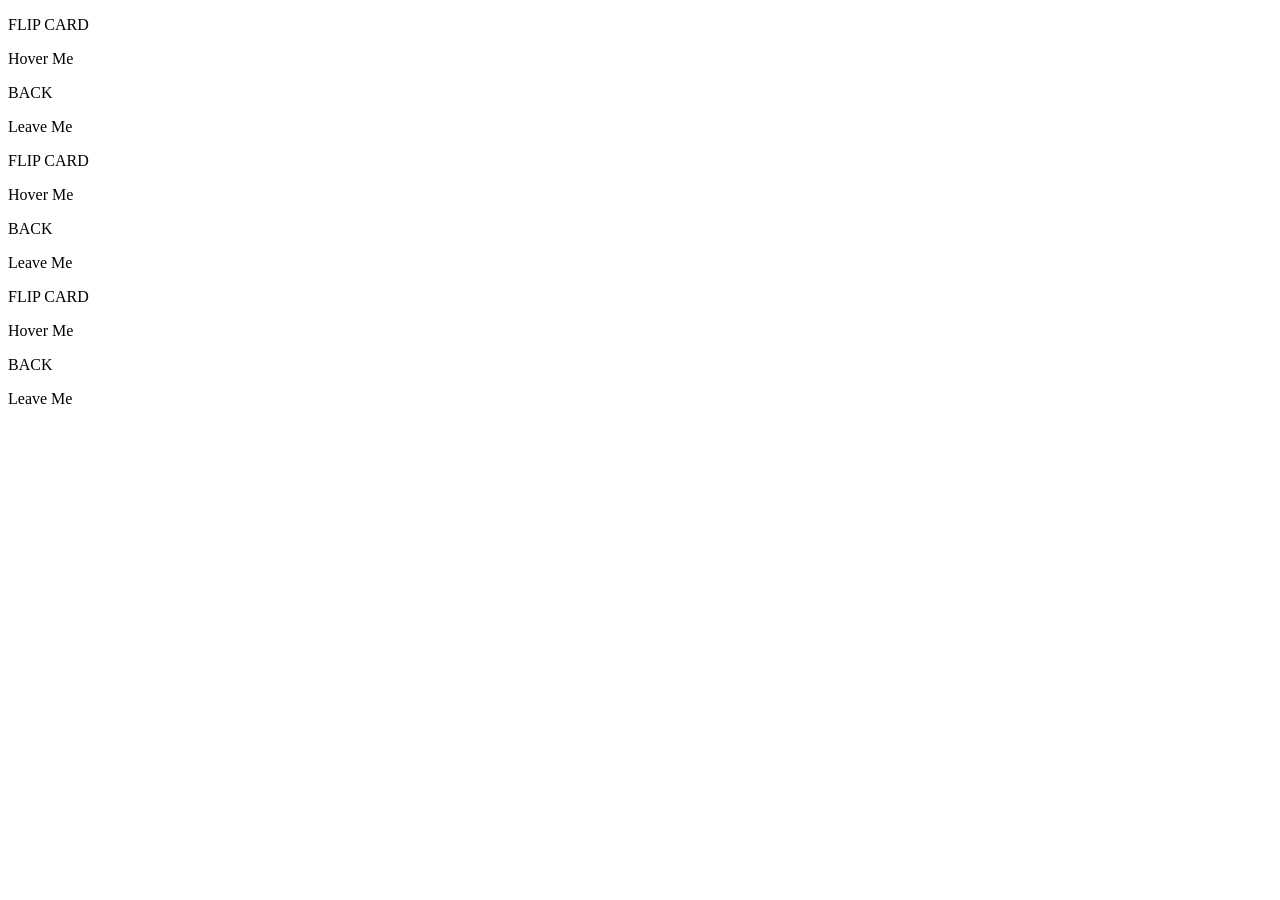
==== box-model/index.html @ b9080151 "Primeiro commit" ====
<!DOCTYPE html>
<html lang="pr-br">
<head>
    <meta charset="UTF-8">
    <meta http-equiv="X-UA-Compatible" content="IE=edge">
    <meta name="viewport" content="width=device-width, initial-scale=1.0">
    <title>Box-model</title>
    <link rel="stylesheet" href="css/style.css">
</head>
<body>
    <section class="container">
        <div class="flip-card">
            <div class="flip-card-inner">
                <div class="flip-card-front">
                    <p class="title">FLIP CARD</p>
                    <p>Hover Me</p>
                </div>
                <div class="flip-card-back">
                    <p class="title">BACK</p>
                    <p>Leave Me</p>
                </div>
            </div>
        </div>
    </section>


    <section class="container">
        <div class="flip-card">
            <div class="flip-card-inner">
                <div class="flip-card-front">
                    <p class="title">FLIP CARD</p>
                    <p>Hover Me</p>
                </div>
                <div class="flip-card-back">
                    <p class="title">BACK</p>
                    <p>Leave Me</p>
                </div>
            </div>
        </div>
    </section>

    <section class="container">
        <div class="flip-card">
            <div class="flip-card-inner">
                <div class="flip-card-front">
                    <p class="title">FLIP CARD</p>
                    <p>Hover Me</p>
                </div>
                <div class="flip-card-back">
                    <p class="title">BACK</p>
                    <p>Leave Me</p>
                </div>
            </div>
        </div>
    </section>


</body>

</html>
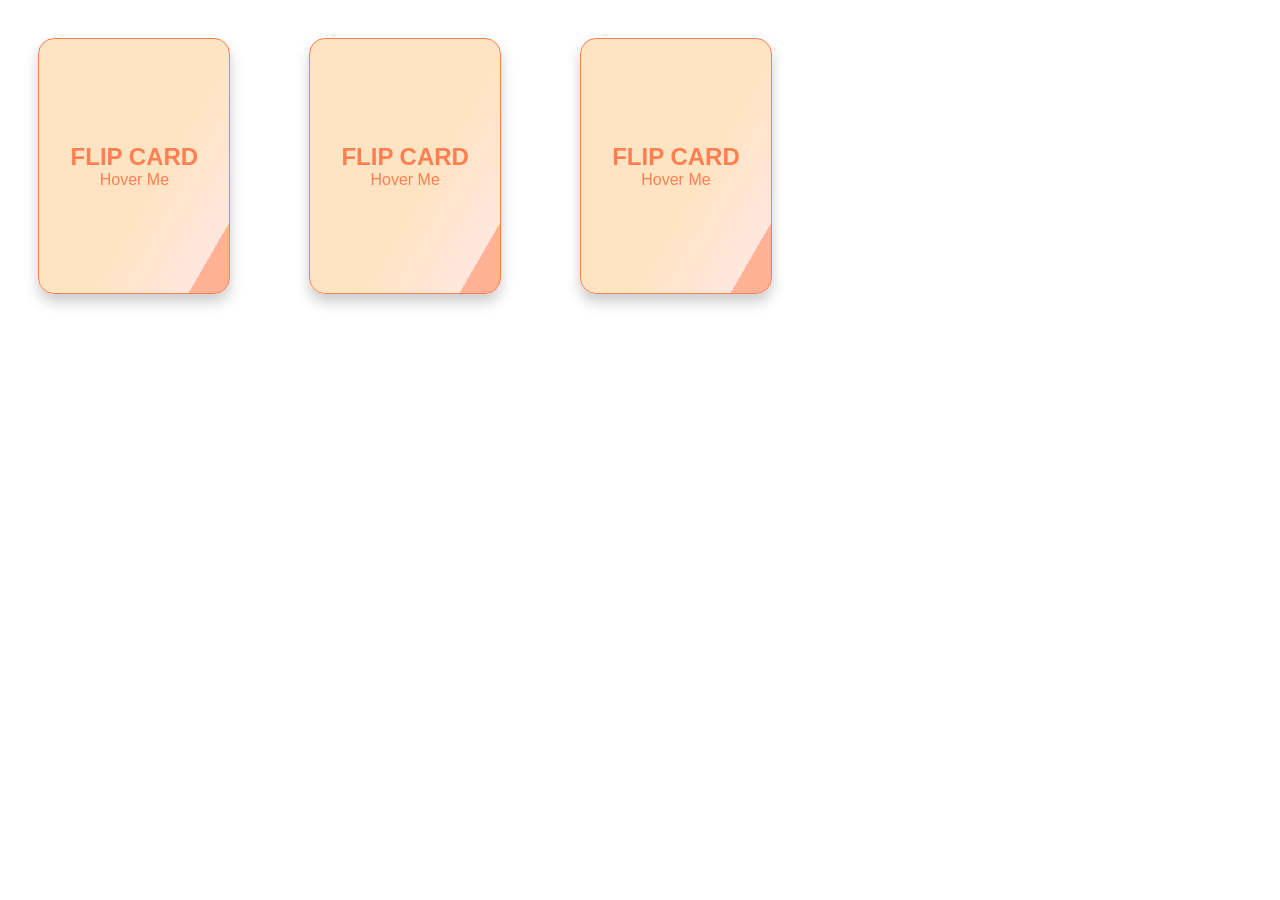
==== commit ccf1f7ef: "box-model arrumado" ====
--- a/box-model/index.html
+++ b/box-model/index.html
@@ -5,7 +5,7 @@
     <meta http-equiv="X-UA-Compatible" content="IE=edge">
     <meta name="viewport" content="width=device-width, initial-scale=1.0">
     <title>Box-model</title>
-    <link rel="stylesheet" href="css/style.css">
+    <link rel="stylesheet" href="./CSS/style.css">
 </head>
 <body>
     <section class="container">
--- a/box-model/CSS/style.css
+++ b/box-model/CSS/style.css
@@ -0,0 +1,64 @@
+* {
+    padding: 0;
+    margin: 0;
+}
+
+.container{
+    display: inline-block;
+    margin: 3%;
+}
+
+.flip-card {
+    background-color: transparent;
+    width: 190px;
+    height: 254px;
+    perspective: 1000px;
+    font-family: sans-serif;
+}
+
+.title {
+    font-size: 1.5em;
+    font-weight: 900;
+    text-align: center;
+    margin: 0;
+}
+
+.flip-card-inner {
+    position: relative;
+    width: 100%;
+    height: 100%;
+    text-align: center;
+    transition: transform 0.8s;
+    transform-style: preserve-3d;
+}
+
+.flip-card:hover .flip-card-inner {
+    transform: rotateY(180deg);
+}
+
+.flip-card-front, .flip-card-back {
+    box-shadow: 0 8px 14px 0 rgba(0,0,0,0.2);
+    position: absolute;
+    display: flex;
+    flex-direction: column;
+    justify-content: center;
+    width: 100%;
+    height: 100%;
+    -webkit-backface-visibility: hidden;
+    backface-visibility: hidden;
+    border: 1px solid coral;
+    border-radius: 1rem;
+}
+
+.flip-card-front {
+    background: linear-gradient(120deg, bisque 60%, rgb(255, 231, 222) 88%,
+    rgb(255, 211, 195) 40%, rgba(255, 127, 80, 0.603) 48%);
+    color: coral;
+}
+
+.flip-card-back {
+    background: linear-gradient(120deg, rgb(255, 174, 145) 30%, coral 88%,
+        bisque 40%, rgb(255, 185, 160) 78%);
+    color: white;
+    transform: rotateY(180deg);
+}
